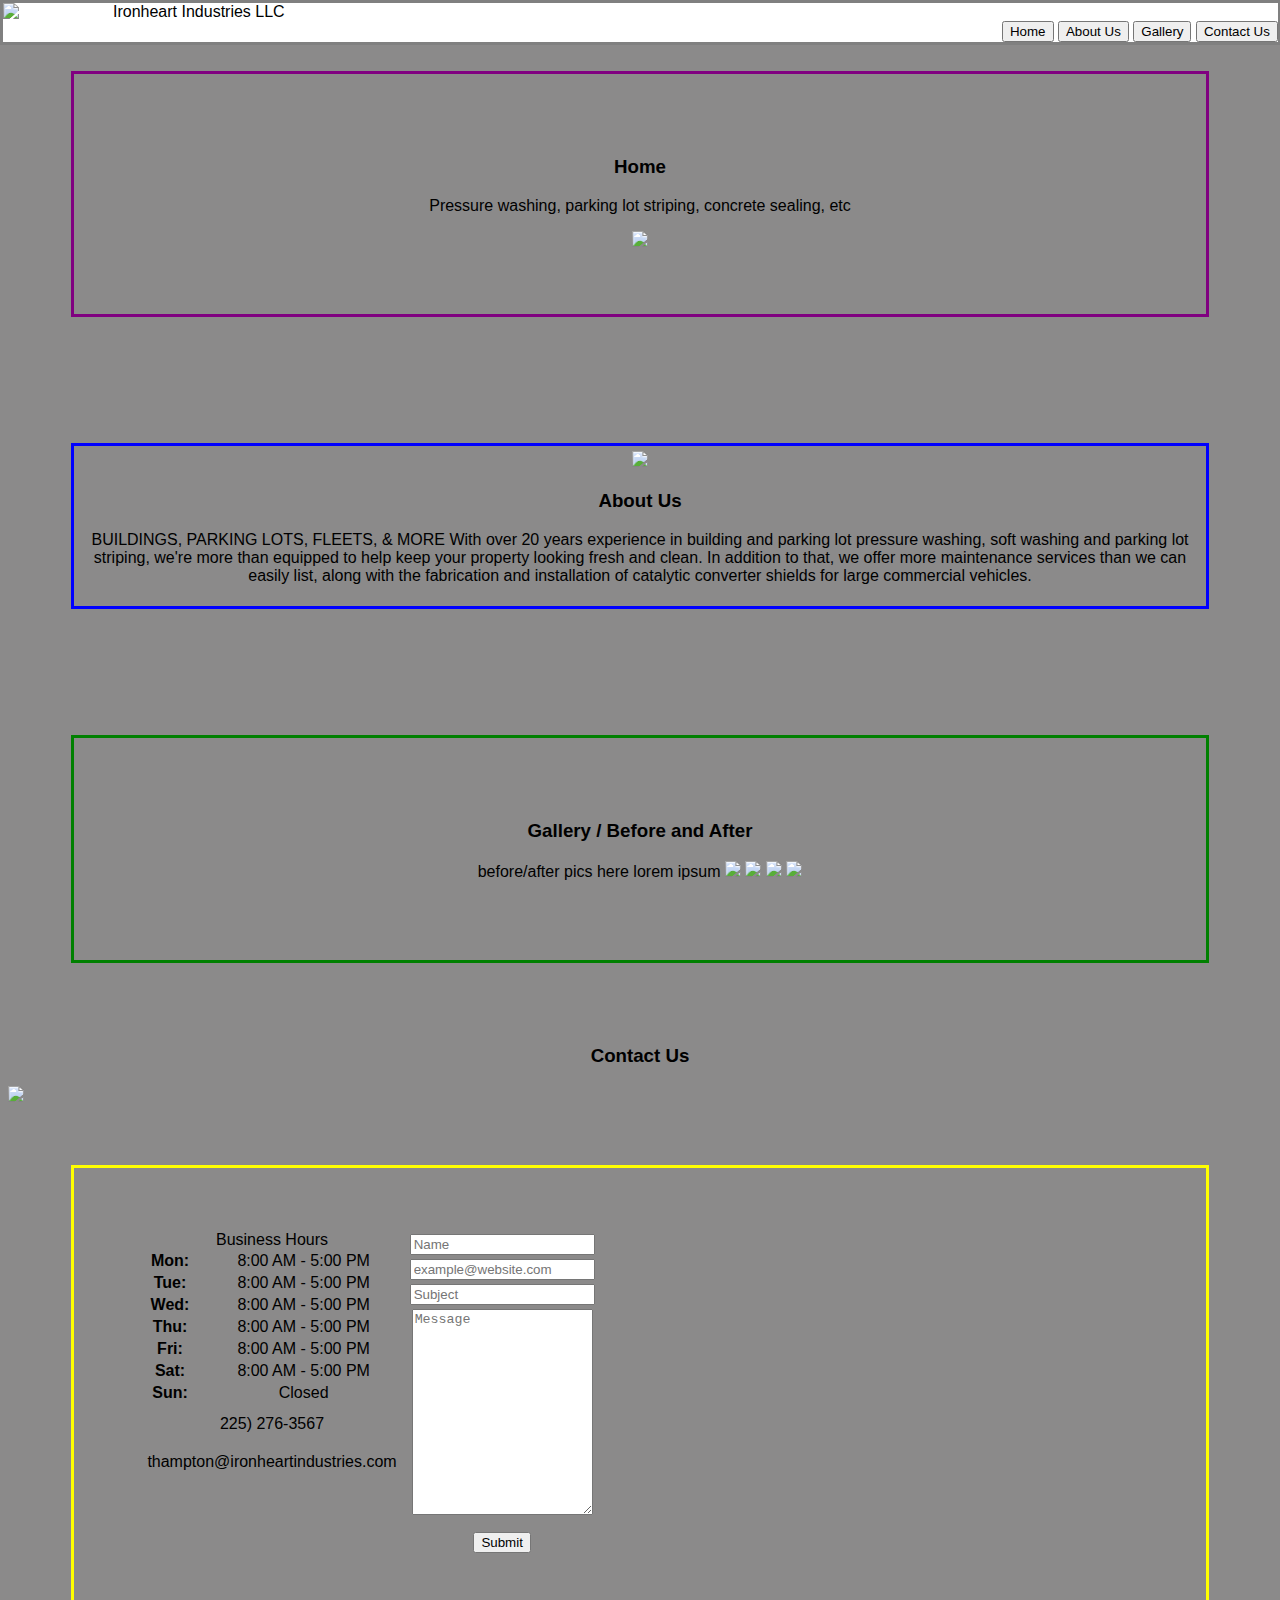
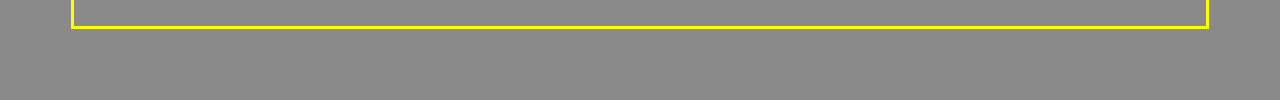
==== ironheart/index.html @ 22498331 "Add files via upload" ====
<!DOCTYPE html>
<html lang="en">
<head>
    <link rel="stylesheet" href="styles.css">
    <script type = "text/javascript"> src="app.js"></script>
    <link rel="shortcut icon" href="/img/logo3.png"/>  
    <meta charset="UTF-8">
    <meta http-equiv="X-UA-Compatible" content="IE=edge">
    <meta name="viewport" content="width=device-width, initial-scale=1.0">
    <title>Ironheart Industries LLC - Commercial Maintenance Services</title>
</head>









<body id="index">

<!-- header section -->

    <div class = header>
        Ironheart Industries LLC
        <img src="/img/logo.jpg" id="headerLogo">


        <div class="nav">
        
            
            <input type="button" value="Home" id="Home">
        
            
            <input type="button" value="About Us" id="About">
        
            
            <input type="button" value="Gallery" id="Gallery">
        
            
            <input type="button" value="Contact Us"id="Contact">
        </div>
        
        </div>
    




<!-- home section -->

        <div class =container>
    <div class="home">
    <h3>Home</h3>
    <p>Pressure washing, parking lot striping, concrete sealing, etc</p>
    <img src="/img/wide contact.jpg">
    </div>

</div>






<!-- about section -->

<div class =container>
    <div class="about">
        <img src="/img/crane about.jpg">
<h3>About Us</h3>
    <p>
    BUILDINGS, PARKING LOTS, FLEETS, & MORE
With over 20 years experience in building and parking lot pressure washing, soft washing and parking lot striping, we're more than equipped to help keep your property looking fresh and clean.  
In addition to that, we offer more maintenance services than we can easily list, along with the fabrication and installation of catalytic converter shields for large commercial vehicles.  
</p>
    </div>
</div>








<!-- gallery section -->


<div class =container>
    <div class="gallery">
        <h3> Gallery / Before and After</h3>
    <p>
    before/after pics here lorem ipsum

    
    <img src="/img/before2after2.jpg">

    <img src="/img/before1after1.png">

    <img src="/img/before4after4.jpg">

    <img src="/img/before5after5.jpg">
    
    </p>
    </div>

</div>







<!-- contact section -->







<div class =container>


    <h3>Contact Us</h3>
    <img src="/img/rainbow home.jpg">


    <div class="contact">


    


<span class= block>

Business Hours
<table>
    <caption>225) 276-3567</caption>
    <caption>thampton@ironheartindustries.com</caption>
<tr>
    <th>Mon:</th>	<td>8:00 AM - 5:00 PM</td>
</tr>
<tr>
    <th>Tue:</th>	<td>8:00 AM - 5:00 PM</td>
</tr>
<tr>
    <th>Wed:</th>	<td>8:00 AM - 5:00 PM</td>
</tr>
<tr>
    <th>Thu:</th>	<td>8:00 AM - 5:00 PM</td>
</tr>
<tr>
    <th>Fri:</th>	<td>8:00 AM - 5:00 PM</td>
</tr>
<tr>
    <th>Sat:</th>	<td>8:00 AM - 5:00 PM</td>
</tr>
<tr>
    <th>Sun:</th>	<td>Closed</td>
</tr>
</table>

</span>



<span class= block>

<table>

<form action="action_page.php">
  
<tr>
<th>
<input type="text" id="name"  placeholder="Name">
</th>
</tr>


<tr>
<th>
<input type="email" id="email"  placeholder="example@website.com">
</th>
</tr>


<tr>
<th>
<input type="text" id="subject"  placeholder="Subject">
</th>
</tr>

  
<tr>
<th>
<textarea id="message" name="message" placeholder="Message" style="height:200px"></textarea>
</th>
</tr>


<caption>
<input type="submit" value="Submit">
</caption>
  
    </form>
</table>


</span>
</div>
</div>






</body>
</html>
---- ironheart/styles.css ----
/* 56a0d8 is the hex code for the shortcut icon */





/*header top of page style */



.header {
    position: fixed;
    align-content: center;


    top: 0px;
    left: 0px;
    width: 99.6%;
}

.header {
    border-style: solid;
    border-color: grey;
    background-color: white;

}

.nav {
    text-align: right;
}

/*body style */

body#index {
    

    
    background-color: #8b8a8a;
    font-family: sans-serif;
  
  
  }
  



/*body headers home/about/contact/gallery style */
.container {
    
    text-align: center;
    display: flex;
    flex-direction: column;
}
    




.home {
    margin: 5%; /* this creates an initial gap between flexbox items */
    border-style: solid;
    border-color: purple;
    padding: 5%; /* this creates the second gap between flexbox items, together it is 10% */
    
    
}

.about {
    margin: 5%;
    border-style: solid;
    border-color: blue;
    padding: 5px;
    
    
}

.gallery {
    margin: 5%;
    border-style: solid;
    border-color: green;
    padding: 5%;
    
    
}

.contact {
    margin: 5%;
    border-style: solid;
    border-color: yellow;
    display: flex;
    flex-direction: row;
    align-items: stretch;
    padding: 5%;

}


/* table caption class style */
caption {
    padding: 10px;
    caption-side: bottom;
}


#headerLogo {
    width: 100px;
    
    float: left;
    margin-right: 10px;
}
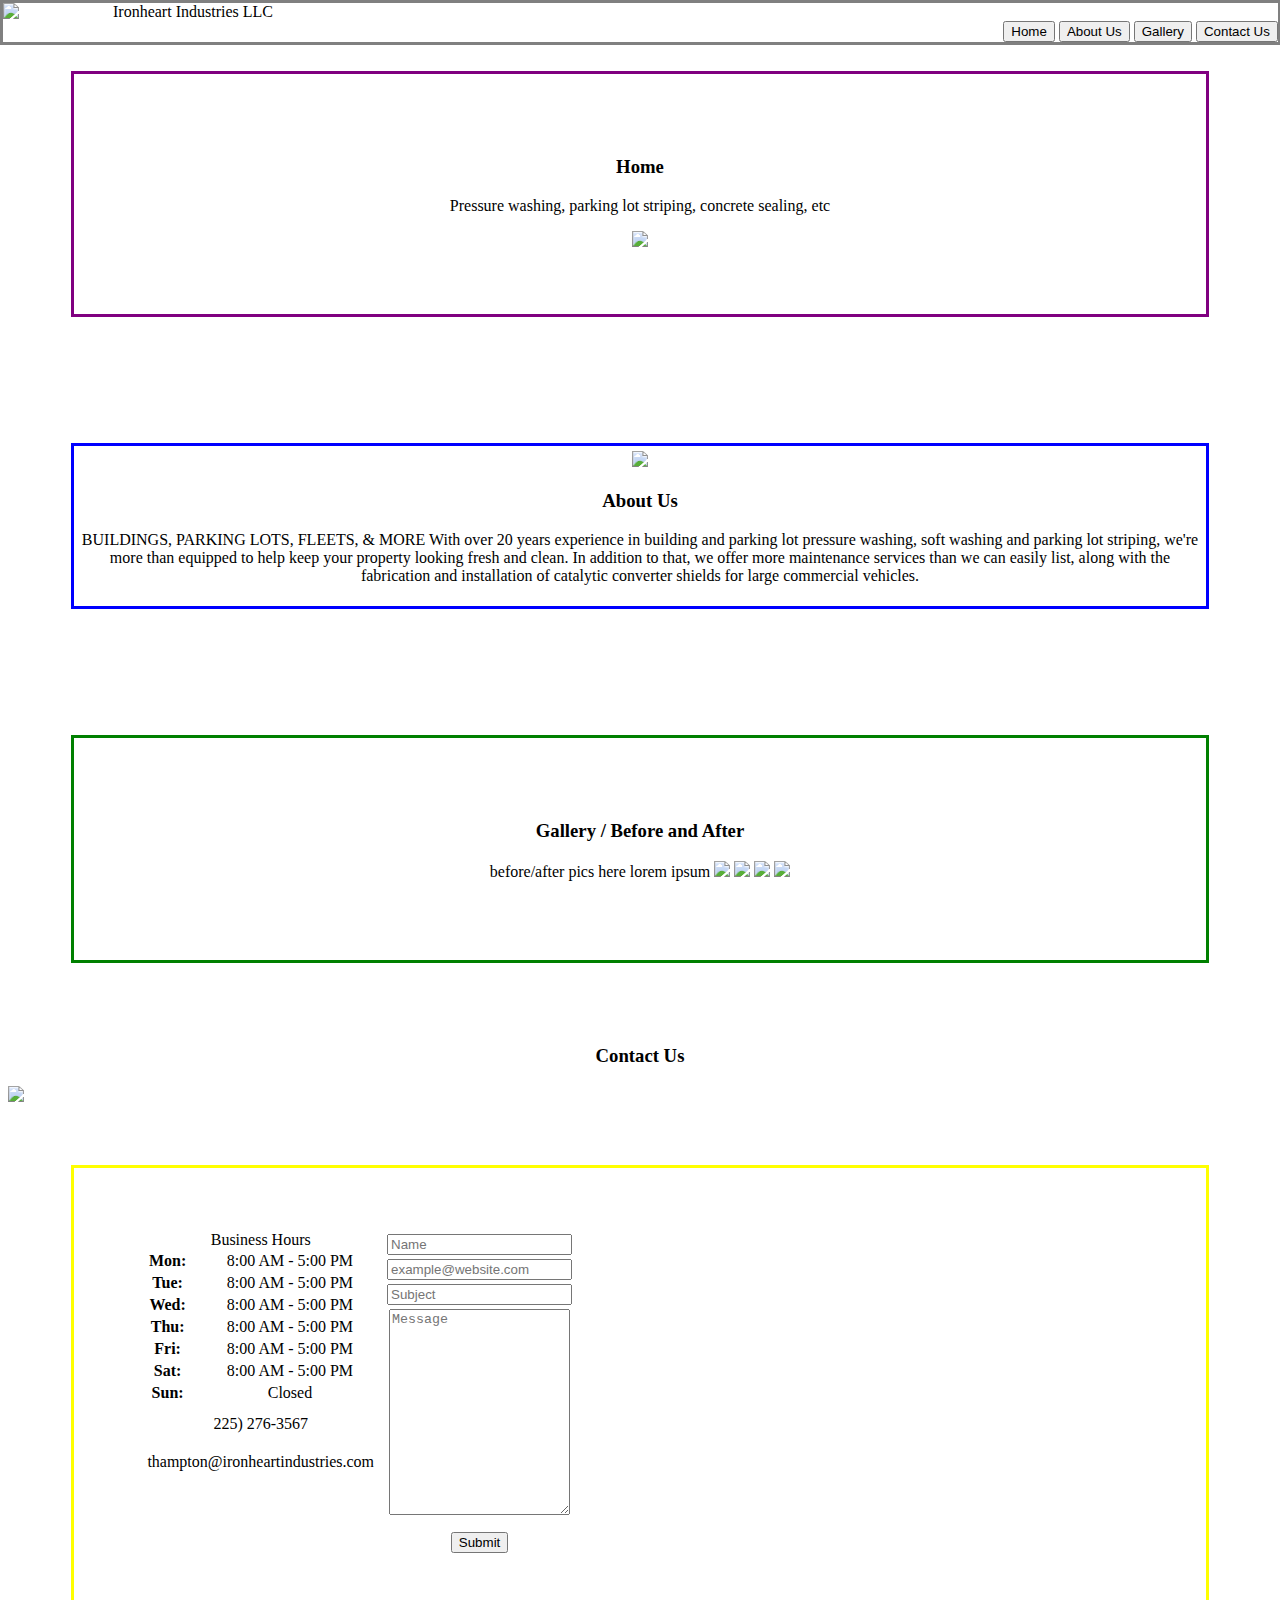
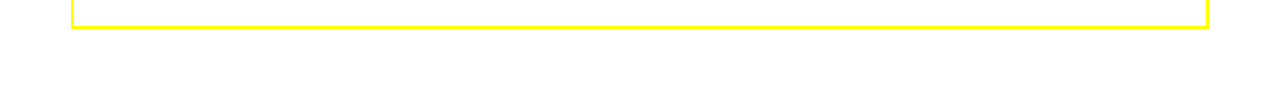
==== commit a254c3f6: "setup" ====
--- a/ironheart/index.html
+++ b/ironheart/index.html
@@ -1,223 +1,173 @@
 <!DOCTYPE html>
 <html lang="en">
-<head>
-    <link rel="stylesheet" href="styles.css">
-    <script type = "text/javascript"> src="app.js"></script>
-    <link rel="shortcut icon" href="/img/logo3.png"/>  
-    <meta charset="UTF-8">
-    <meta http-equiv="X-UA-Compatible" content="IE=edge">
-    <meta name="viewport" content="width=device-width, initial-scale=1.0">
+  <head>
+    <link rel="stylesheet" href="styles.css" />
+    <script type="text/javascript" src="app.js">
+    </script>
+    <!-- <script src="https://cdn.jsdelivr.net/npm/less" ></script> -->
+    <link rel="shortcut icon" href="/img/logo3.png" />
+    <meta charset="UTF-8" />
+
+    <meta http-equiv="X-UA-Compatible" content="IE=edge" />
+    <meta name="viewport" content="width=device-width, initial-scale=1.0" />
     <title>Ironheart Industries LLC - Commercial Maintenance Services</title>
-</head>
+  </head>
 
+  <body>
+    <!-- header section -->
 
-
-
-
-
-
-
-
-<body id="index">
-
-<!-- header section -->
-
-    <div class = header>
+    <!-- <header> -->
+        <div class="header">
         Ironheart Industries LLC
-        <img src="/img/logo.jpg" id="headerLogo">
-
+        <img src="/img/logo.jpg" id="headerLogo" />
 
         <div class="nav">
-        
-            
-            <input type="button" value="Home" id="Home">
-        
-            
-            <input type="button" value="About Us" id="About">
-        
-            
-            <input type="button" value="Gallery" id="Gallery">
-        
-            
-            <input type="button" value="Contact Us"id="Contact">
+            <input type="button" value="Home" id="Home" />
+
+            <input type="button" value="About Us" id="About" />
+
+            <input type="button" value="Gallery" id="Gallery" />
+
+            <input type="button" value="Contact Us" id="Contact" />
         </div>
-        
         </div>
-    
+    <!-- </header> -->
 
+    <!-- home section -->
 
-
-
-<!-- home section -->
-
-        <div class =container>
-    <div class="home">
-    <h3>Home</h3>
-    <p>Pressure washing, parking lot striping, concrete sealing, etc</p>
-    <img src="/img/wide contact.jpg">
+    <div class="container">
+      <div class="home">
+        <h3>Home</h3>
+        <p>Pressure washing, parking lot striping, concrete sealing, etc</p>
+        <img src="/img/wide contact.jpg" />
+      </div>
     </div>
 
-</div>
+    <!-- about section -->
 
-
-
-
-
-
-<!-- about section -->
-
-<div class =container>
-    <div class="about">
-        <img src="/img/crane about.jpg">
-<h3>About Us</h3>
-    <p>
-    BUILDINGS, PARKING LOTS, FLEETS, & MORE
-With over 20 years experience in building and parking lot pressure washing, soft washing and parking lot striping, we're more than equipped to help keep your property looking fresh and clean.  
-In addition to that, we offer more maintenance services than we can easily list, along with the fabrication and installation of catalytic converter shields for large commercial vehicles.  
-</p>
-    </div>
-</div>
-
-
-
-
-
-
-
-
-<!-- gallery section -->
-
-
-<div class =container>
-    <div class="gallery">
-        <h3> Gallery / Before and After</h3>
-    <p>
-    before/after pics here lorem ipsum
-
-    
-    <img src="/img/before2after2.jpg">
-
-    <img src="/img/before1after1.png">
-
-    <img src="/img/before4after4.jpg">
-
-    <img src="/img/before5after5.jpg">
-    
-    </p>
+    <div class="container">
+      <div class="about">
+        <img src="/img/crane about.jpg" />
+        <h3>About Us</h3>
+        <p>
+          BUILDINGS, PARKING LOTS, FLEETS, & MORE With over 20 years experience
+          in building and parking lot pressure washing, soft washing and parking
+          lot striping, we're more than equipped to help keep your property
+          looking fresh and clean. In addition to that, we offer more
+          maintenance services than we can easily list, along with the
+          fabrication and installation of catalytic converter shields for large
+          commercial vehicles.
+        </p>
+      </div>
     </div>
 
-</div>
+    <!-- gallery section -->
 
+    <div class="container">
+      <div class="gallery">
+        <h3>Gallery / Before and After</h3>
+        <p>
+          before/after pics here lorem ipsum
 
+          <img src="/img/before2after2.jpg" />
 
+          <img src="/img/before1after1.png" />
 
+          <img src="/img/before4after4.jpg" />
 
+          <img src="/img/before5after5.jpg" />
+        </p>
+      </div>
+    </div>
 
+    <!-- contact section -->
 
-<!-- contact section -->
+    <div class="container">
+      <h3>Contact Us</h3>
+      <img src="/img/rainbow home.jpg" />
 
+      <div class="contact">
+        <span class="block">
+          Business Hours
+          <table>
+            <caption>
+              225) 276-3567
+            </caption>
+            <caption>
+              thampton@ironheartindustries.com
+            </caption>
+            <tr>
+              <th>Mon:</th>
+              <td>8:00 AM - 5:00 PM</td>
+            </tr>
+            <tr>
+              <th>Tue:</th>
+              <td>8:00 AM - 5:00 PM</td>
+            </tr>
+            <tr>
+              <th>Wed:</th>
+              <td>8:00 AM - 5:00 PM</td>
+            </tr>
+            <tr>
+              <th>Thu:</th>
+              <td>8:00 AM - 5:00 PM</td>
+            </tr>
+            <tr>
+              <th>Fri:</th>
+              <td>8:00 AM - 5:00 PM</td>
+            </tr>
+            <tr>
+              <th>Sat:</th>
+              <td>8:00 AM - 5:00 PM</td>
+            </tr>
+            <tr>
+              <th>Sun:</th>
+              <td>Closed</td>
+            </tr>
+          </table>
+        </span>
+        <span class="block">
+          <table>
+            <form action="action_page.php">
+              <tr>
+                <th>
+                  <input type="text" id="name" placeholder="Name" />
+                </th>
+              </tr>
 
+              <tr>
+                <th>
+                  <input
+                    type="email"
+                    id="email"
+                    placeholder="example@website.com"
+                  />
+                </th>
+              </tr>
 
+              <tr>
+                <th>
+                  <input type="text" id="subject" placeholder="Subject" />
+                </th>
+              </tr>
 
-
-
-
-<div class =container>
-
-
-    <h3>Contact Us</h3>
-    <img src="/img/rainbow home.jpg">
-
-
-    <div class="contact">
-
-
-    
-
-
-<span class= block>
-
-Business Hours
-<table>
-    <caption>225) 276-3567</caption>
-    <caption>thampton@ironheartindustries.com</caption>
-<tr>
-    <th>Mon:</th>	<td>8:00 AM - 5:00 PM</td>
-</tr>
-<tr>
-    <th>Tue:</th>	<td>8:00 AM - 5:00 PM</td>
-</tr>
-<tr>
-    <th>Wed:</th>	<td>8:00 AM - 5:00 PM</td>
-</tr>
-<tr>
-    <th>Thu:</th>	<td>8:00 AM - 5:00 PM</td>
-</tr>
-<tr>
-    <th>Fri:</th>	<td>8:00 AM - 5:00 PM</td>
-</tr>
-<tr>
-    <th>Sat:</th>	<td>8:00 AM - 5:00 PM</td>
-</tr>
-<tr>
-    <th>Sun:</th>	<td>Closed</td>
-</tr>
-</table>
-
-</span>
-
-
-
-<span class= block>
-
-<table>
-
-<form action="action_page.php">
-  
-<tr>
-<th>
-<input type="text" id="name"  placeholder="Name">
-</th>
-</tr>
-
-
-<tr>
-<th>
-<input type="email" id="email"  placeholder="example@website.com">
-</th>
-</tr>
-
-
-<tr>
-<th>
-<input type="text" id="subject"  placeholder="Subject">
-</th>
-</tr>
-
-  
-<tr>
-<th>
-<textarea id="message" name="message" placeholder="Message" style="height:200px"></textarea>
-</th>
-</tr>
-
-
-<caption>
-<input type="submit" value="Submit">
-</caption>
-  
-    </form>
-</table>
-
-
-</span>
-</div>
-</div>
-
-
-
-
-
-
-</body>
-</html>+              <tr>
+                <th>
+                  <textarea
+                    id="message"
+                    name="message"
+                    placeholder="Message"
+                    style="height: 200px"
+                  ></textarea>
+                </th>
+              </tr>
+              <caption>
+                <input type="submit" value="Submit" />
+              </caption>
+            </form>
+          </table>
+        </span>
+      </div>
+    </div>
+  </body>
+</html>
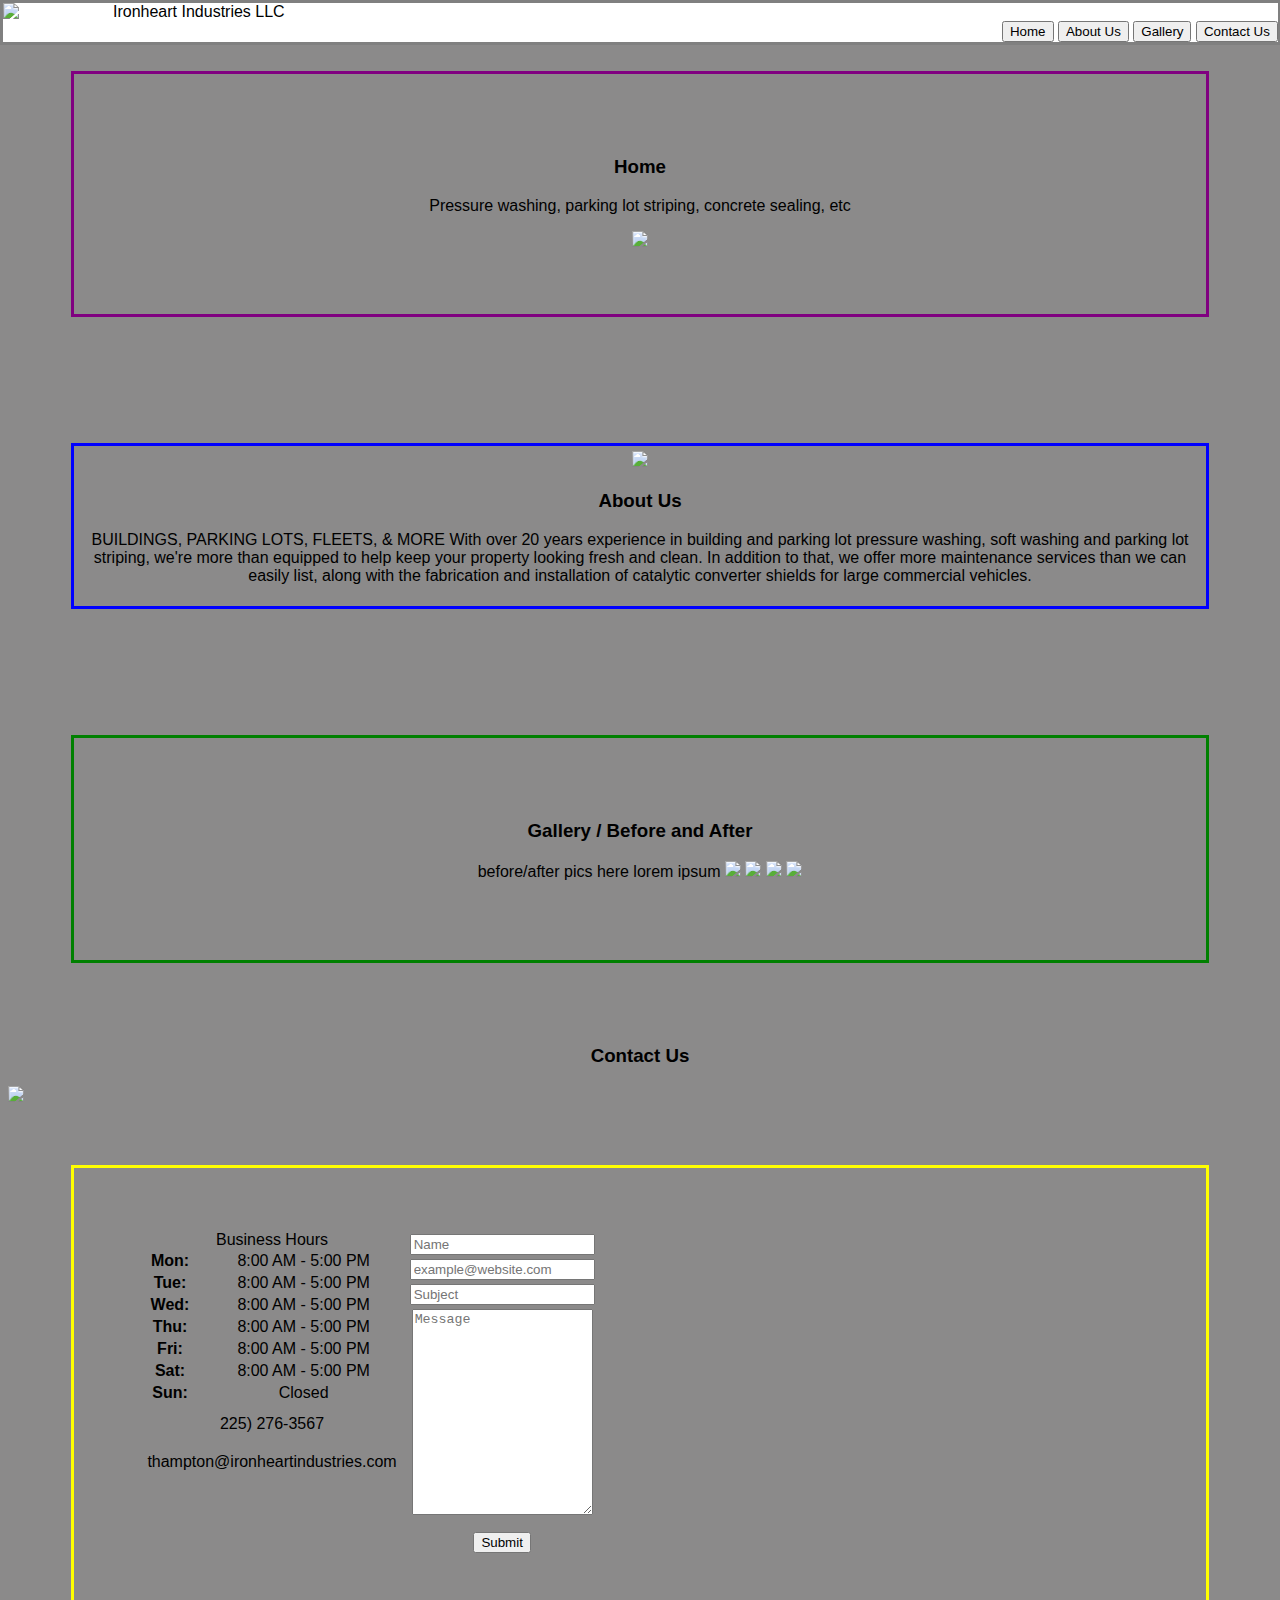
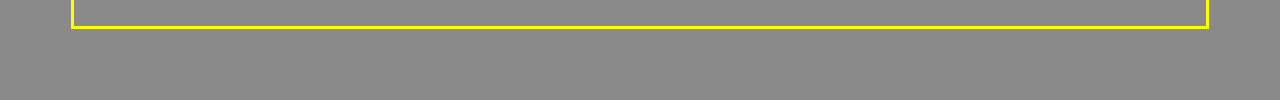
==== commit 47f7a165: "setup done" ====
--- a/ironheart/index.html
+++ b/ironheart/index.html
@@ -2,9 +2,7 @@
 <html lang="en">
   <head>
     <link rel="stylesheet" href="styles.css" />
-    <script type="text/javascript" src="app.js">
-    </script>
-    <!-- <script src="https://cdn.jsdelivr.net/npm/less" ></script> -->
+    <script type="text/javascript" src="app.js"></script>
     <link rel="shortcut icon" href="/img/logo3.png" />
     <meta charset="UTF-8" />
 
@@ -13,7 +11,7 @@
     <title>Ironheart Industries LLC - Commercial Maintenance Services</title>
   </head>
 
-  <body>
+  <body id="index">
     <!-- header section -->
 
     <!-- <header> -->
--- a/ironheart/styles.css
+++ b/ironheart/styles.css
@@ -1,111 +1,78 @@
-
 /* 56a0d8 is the hex code for the shortcut icon */
 
+.header {
+  position: fixed;
+  align-content: center;
 
-
-
-
-/*header top of page style */
-
-
-
-.header {
-    position: fixed;
-    align-content: center;
-
-
-    top: 0px;
-    left: 0px;
-    width: 99.6%;
+  top: 0px;
+  left: 0px;
+  width: 99.6%;
 }
 
 .header {
-    border-style: solid;
-    border-color: grey;
-    background-color: white;
-
+  border-style: solid;
+  border-color: grey;
+  background-color: white;
 }
 
 .nav {
-    text-align: right;
+  text-align: right;
 }
 
 /*body style */
 
 body#index {
-    
-
-    
-    background-color: #8b8a8a;
-    font-family: sans-serif;
-  
-  
-  }
-  
-
-
+  background-color: #8b8a8a;
+  font-family: sans-serif;
+}
 
 /*body headers home/about/contact/gallery style */
 .container {
-    
-    text-align: center;
-    display: flex;
-    flex-direction: column;
+  text-align: center;
+  display: flex;
+  flex-direction: column;
 }
-    
-
-
-
 
 .home {
-    margin: 5%; /* this creates an initial gap between flexbox items */
-    border-style: solid;
-    border-color: purple;
-    padding: 5%; /* this creates the second gap between flexbox items, together it is 10% */
-    
-    
+  margin: 5%; /* this creates an initial gap between flexbox items */
+  border-style: solid;
+  border-color: purple;
+  padding: 5%; /* this creates the second gap between flexbox items, together it is 10% */
 }
 
 .about {
-    margin: 5%;
-    border-style: solid;
-    border-color: blue;
-    padding: 5px;
-    
-    
+  margin: 5%;
+  border-style: solid;
+  border-color: blue;
+  padding: 5px;
 }
 
 .gallery {
-    margin: 5%;
-    border-style: solid;
-    border-color: green;
-    padding: 5%;
-    
-    
+  margin: 5%;
+  border-style: solid;
+  border-color: green;
+  padding: 5%;
 }
 
 .contact {
-    margin: 5%;
-    border-style: solid;
-    border-color: yellow;
-    display: flex;
-    flex-direction: row;
-    align-items: stretch;
-    padding: 5%;
-
+  margin: 5%;
+  border-style: solid;
+  border-color: yellow;
+  display: flex;
+  flex-direction: row;
+  align-items: stretch;
+  padding: 5%;
 }
-
 
 /* table caption class style */
 caption {
-    padding: 10px;
-    caption-side: bottom;
+  padding: 10px;
+  caption-side: bottom;
 }
 
+#headerLogo {
+  width: 100px;
 
-#headerLogo {
-    width: 100px;
-    
-    float: left;
-    margin-right: 10px;
-}+  float: left;
+  margin-right: 10px;
+}
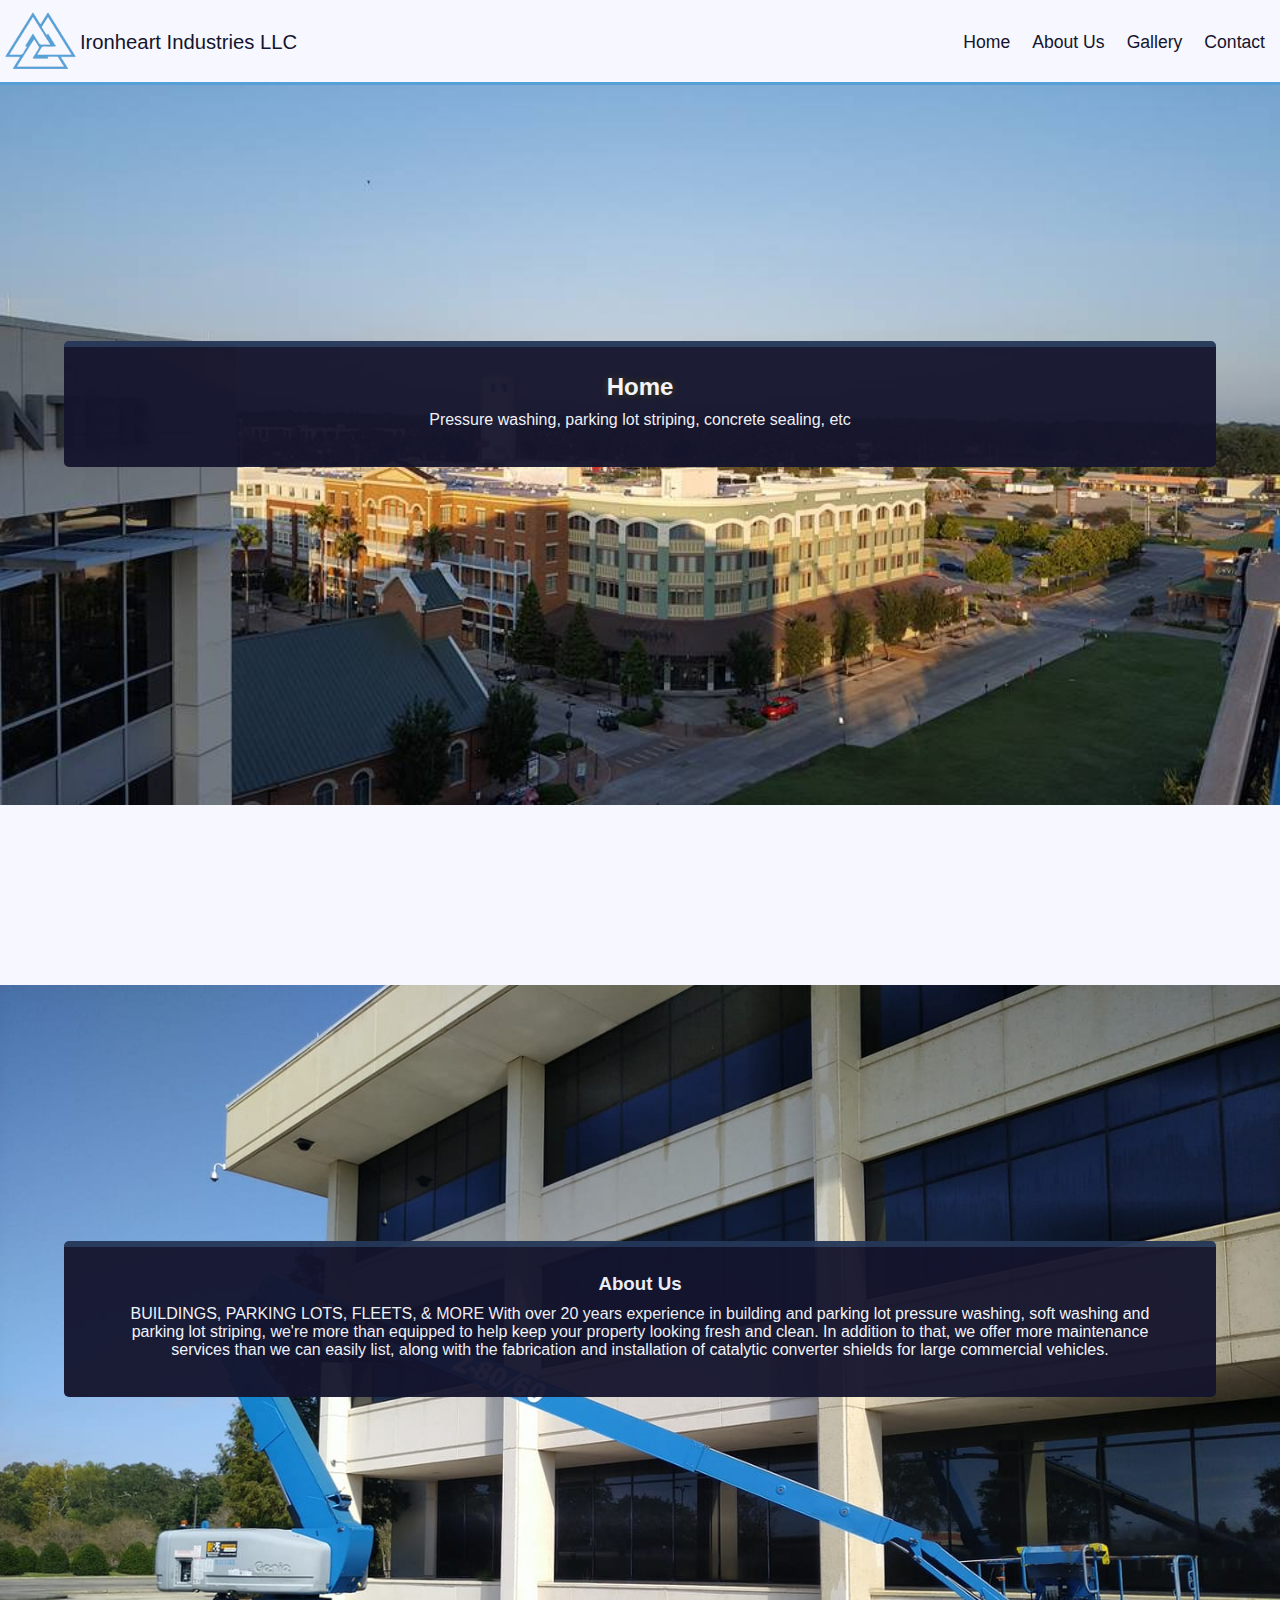
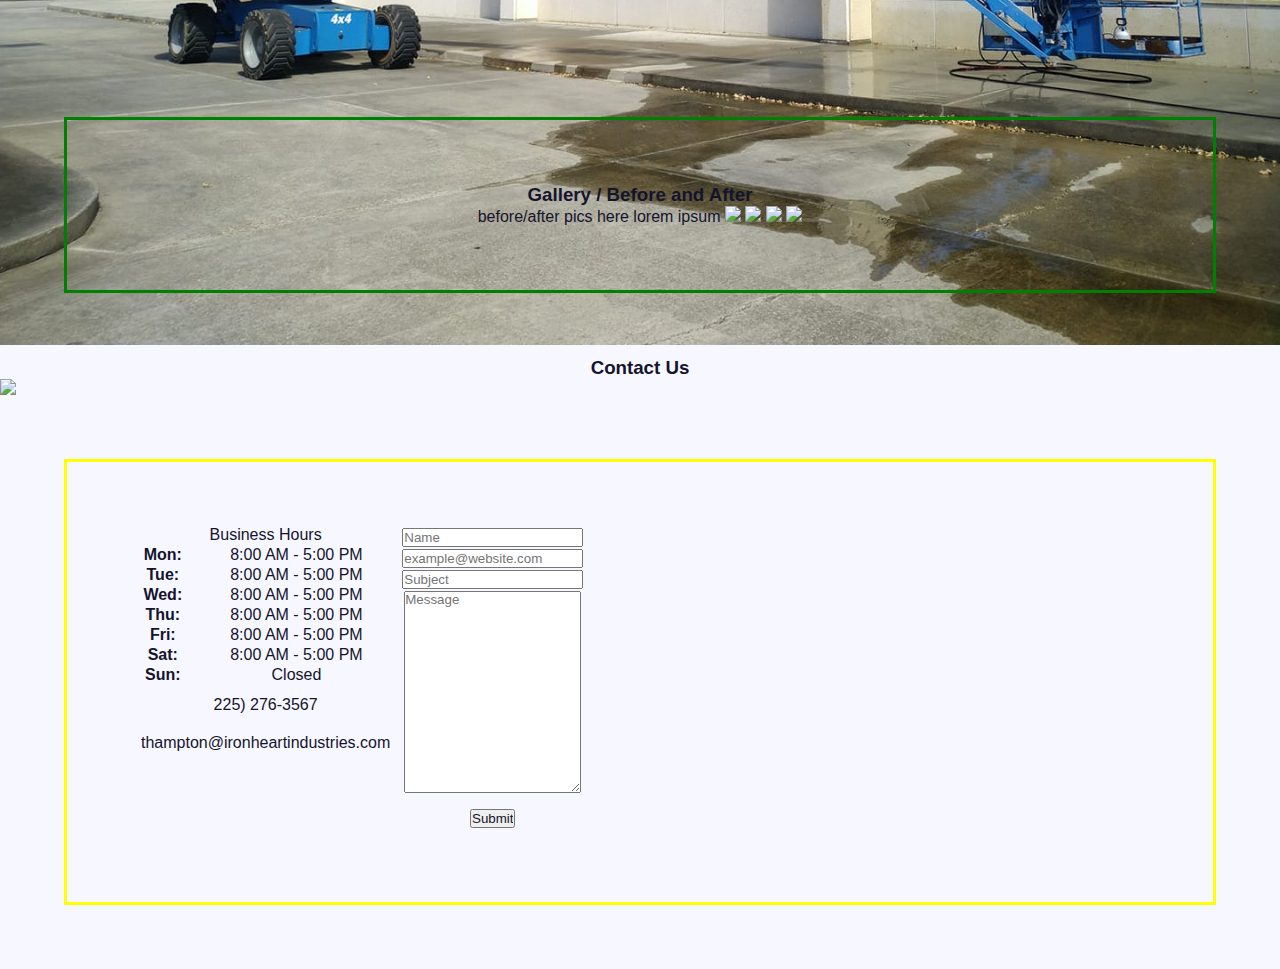
==== commit 309a49aa: "need to at media queries so the bg images resize dynamically" ====
--- a/ironheart/index.html
+++ b/ironheart/index.html
@@ -11,72 +11,79 @@
     <title>Ironheart Industries LLC - Commercial Maintenance Services</title>
   </head>
 
-  <body id="index">
-    <!-- header section -->
+  <body>
+    <header>
+        <div class="header-content">
+            <img src="img/logo3.png" height="80px" width="80px" />
+            <span id="header-title">Ironheart Industries LLC</span>
+        </div>
+        <nav class="header-content">
+            <ul>
+            <li>
+                <a href="">Home</a>
+            </li>
+            <li>
+                <a href="">About Us</a>
+            </li>
+            <li>
+                <a href="">Gallery</a>
+            </li>
+            <li>
+                <a href="">Contact</a>
+            </li>
+            </ul>
+        </nav>
+    </header>
 
-    <!-- <header> -->
-        <div class="header">
-        Ironheart Industries LLC
-        <img src="/img/logo.jpg" id="headerLogo" />
-
-        <div class="nav">
-            <input type="button" value="Home" id="Home" />
-
-            <input type="button" value="About Us" id="About" />
-
-            <input type="button" value="Gallery" id="Gallery" />
-
-            <input type="button" value="Contact Us" id="Contact" />
+    <main>
+    <!-- home section -->
+        <div class="container home">
+            <img class="background-img-1" src="img/wide-contact.jpg" alt="scenic cityscape" />
+            <section>
+                <h2 class="article-title">Home</h2>
+                <p>Pressure washing, parking lot striping, concrete sealing, etc</p>
+            </section>
         </div>
-        </div>
-    <!-- </header> -->
-
-    <!-- home section -->
-
-    <div class="container">
-      <div class="home">
-        <h3>Home</h3>
-        <p>Pressure washing, parking lot striping, concrete sealing, etc</p>
-        <img src="/img/wide contact.jpg" />
-      </div>
-    </div>
 
     <!-- about section -->
 
-    <div class="container">
-      <div class="about">
-        <img src="/img/crane about.jpg" />
-        <h3>About Us</h3>
-        <p>
-          BUILDINGS, PARKING LOTS, FLEETS, & MORE With over 20 years experience
-          in building and parking lot pressure washing, soft washing and parking
-          lot striping, we're more than equipped to help keep your property
-          looking fresh and clean. In addition to that, we offer more
-          maintenance services than we can easily list, along with the
-          fabrication and installation of catalytic converter shields for large
-          commercial vehicles.
-        </p>
-      </div>
-    </div>
+        <div class="container about">
+            <img src="img/crane about.jpg" />
+            <section>
+            <h3>About Us</h3>
+            <p>
+            BUILDINGS, PARKING LOTS, FLEETS, & MORE With over 20 years experience
+            in building and parking lot pressure washing, soft washing and parking
+            lot striping, we're more than equipped to help keep your property
+            looking fresh and clean. In addition to that, we offer more
+            maintenance services than we can easily list, along with the
+            fabrication and installation of catalytic converter shields for large
+            commercial vehicles.
+            </p>
+            </section>
+        </div>
+    
+<!-- haven't touched anything after here -->
 
     <!-- gallery section -->
 
-    <div class="container">
-      <div class="gallery">
-        <h3>Gallery / Before and After</h3>
-        <p>
-          before/after pics here lorem ipsum
+        <div class="container">
+        <div class="gallery">
+            <h3>Gallery / Before and After</h3>
+            <p>
+            before/after pics here lorem ipsum
 
-          <img src="/img/before2after2.jpg" />
+            <img src="/img/before2after2.jpg" />
 
-          <img src="/img/before1after1.png" />
+            <img src="/img/before1after1.png" />
 
-          <img src="/img/before4after4.jpg" />
+            <img src="/img/before4after4.jpg" />
 
-          <img src="/img/before5after5.jpg" />
-        </p>
-      </div>
-    </div>
+            <img src="/img/before5after5.jpg" />
+            </p>
+        </div>
+        </div>
+    </main>
 
     <!-- contact section -->
 
--- a/ironheart/styles.css
+++ b/ironheart/styles.css
@@ -1,51 +1,174 @@
 /* 56a0d8 is the hex code for the shortcut icon */
 
-.header {
-  position: fixed;
-  align-content: center;
-
-  top: 0px;
-  left: 0px;
-  width: 99.6%;
-}
-
-.header {
-  border-style: solid;
-  border-color: grey;
-  background-color: white;
-}
-
-.nav {
-  text-align: right;
+/*
+ * TODO
+ * - find a font that is a close match for Ironheart branding
+ * - media conditions for scaling / wrapping
+ */
+
+ /* variables */
+:root {
+    /* colors */
+    --text-clr: #000;
+    --bg-clr: #F7F7FF;
+    --header-bg-clr: #F7F7FF;
+    --primary-clr: #14142D;
+    --primary-hlt: #56A0D8;
+    --cont-bg-clr: #14142D;
+    --cont-accent-clr: #253758;
+    --text-shadow-clr: #444111;
+
+    /* font size */
+    --header-norm: 1.1em;
+    --header-big: 1.15em;
+    --article-title: 1.5em;
+    --article-p: 1.05em;
+
+    /* images */
+    --bg-img-1-offset-y: -20vh;
+    --bg-img-1-offset-x: 0vw;
+
+}
+
+/* defaults */
+* {
+    margin: 0;
+    padding: 0;
+    text-decoration: none;
+    color: var(--primary-clr);
+    font-family: Arial, Helvetica, sans-serif;
+}
+
+body {
+    background-color: var(--bg-clr);
+}
+
+header {
+    /* sticky header bar */
+    position: sticky;
+    top: 0;
+    z-index: 999;
+    /* end sticky header */
+
+    padding-top: 2px;
+    display: flex;
+    flex-flow: row nowrap;
+    justify-content: space-between;
+    background-color: var(--header-bg-clr);
+    border-bottom: solid;
+    border-color: var(--primary-hlt);
+}
+
+header * {
+    background-color: var(--header-bg-clr);
+}
+
+.header-content img {
+    background-color: initial;
+    position: relative;
+    top: 7px;
+}
+
+.header-content {
+    display: flex;
+    flex-flow: row nowrap;
+    justify-content: flex-start;
+    align-items: center;
+    font-size: var(--header-norm);
+    padding-right: 12px;
+}
+
+#header-title {
+    font-size: var(--header-big);
+}
+
+.header-content ul {
+    height: 100%;
+    list-style: none;
+    display: flex;
+    flex-flow: row nowrap;
+    align-items: center;
+    gap: 16px;
+}
+
+.header-content li {
+    height: 100%;
+    display: flex;
+    flex-flow: column nowrap;
+    justify-content: center;
+    margin: 0 3px;
+}
+
+.header-content li:hover {
+    color: var(--primary-hlt);
+    border-bottom-style: solid;
+    cursor: pointer;
+}
+
+.header-content li:hover * {
+    color: var(--primary-hlt);
 }
 
 /*body style */
-
-body#index {
-  background-color: #8b8a8a;
-  font-family: sans-serif;
-}
 
 /*body headers home/about/contact/gallery style */
 .container {
-  text-align: center;
-  display: flex;
-  flex-direction: column;
+    position: relative;
+    text-align: center;
+    display: flex;
+    flex-direction: column;
+    justify-content: flex-start;
+}
+
+.container section {
+    margin: 20% 5% 20%; /* this creates an initial gap between flexbox items */
+    padding: 2% 5% 3%; /* this creates the second gap between flexbox items, together it is 10% */
+    border-top-style: solid;
+    border-width: 6px;
+    border-radius: 5px;
+    border-color: var(--cont-accent-clr);
+    background-color: var(--cont-bg-clr);
+    opacity: 0.95;
+}
+
+section {
+    display: flex;
+    flex-flow: column;
+    gap: 10px;
+}
+
+section * {
+    opacity: 1.0;
+    color: #F7F7FF;
+    font-family: Verdana, Geneva, Tahoma, sans-serif;
+}
+
+section .article-title {
+    font-size: var(--article-title);
+    font-weight: 600;
+    text-shadow: 0 0 7px var(--text-shadow-clr);
 }
 
 .home {
-  margin: 5%; /* this creates an initial gap between flexbox items */
-  border-style: solid;
-  border-color: purple;
-  padding: 5%; /* this creates the second gap between flexbox items, together it is 10% */
-}
-
-.about {
-  margin: 5%;
-  border-style: solid;
-  border-color: blue;
-  padding: 5px;
-}
+    position: relative;
+    min-height: 100vh;
+}
+
+.home img {
+    height: auto;
+    width: 100vw;
+    position: absolute;
+    z-index: -1;
+}
+
+.about img {
+    height: auto;
+    width: 100vw;
+    position: absolute;
+    z-index: -1;
+}
+
+/* haven't touched anything after here */
 
 .gallery {
   margin: 5%;
